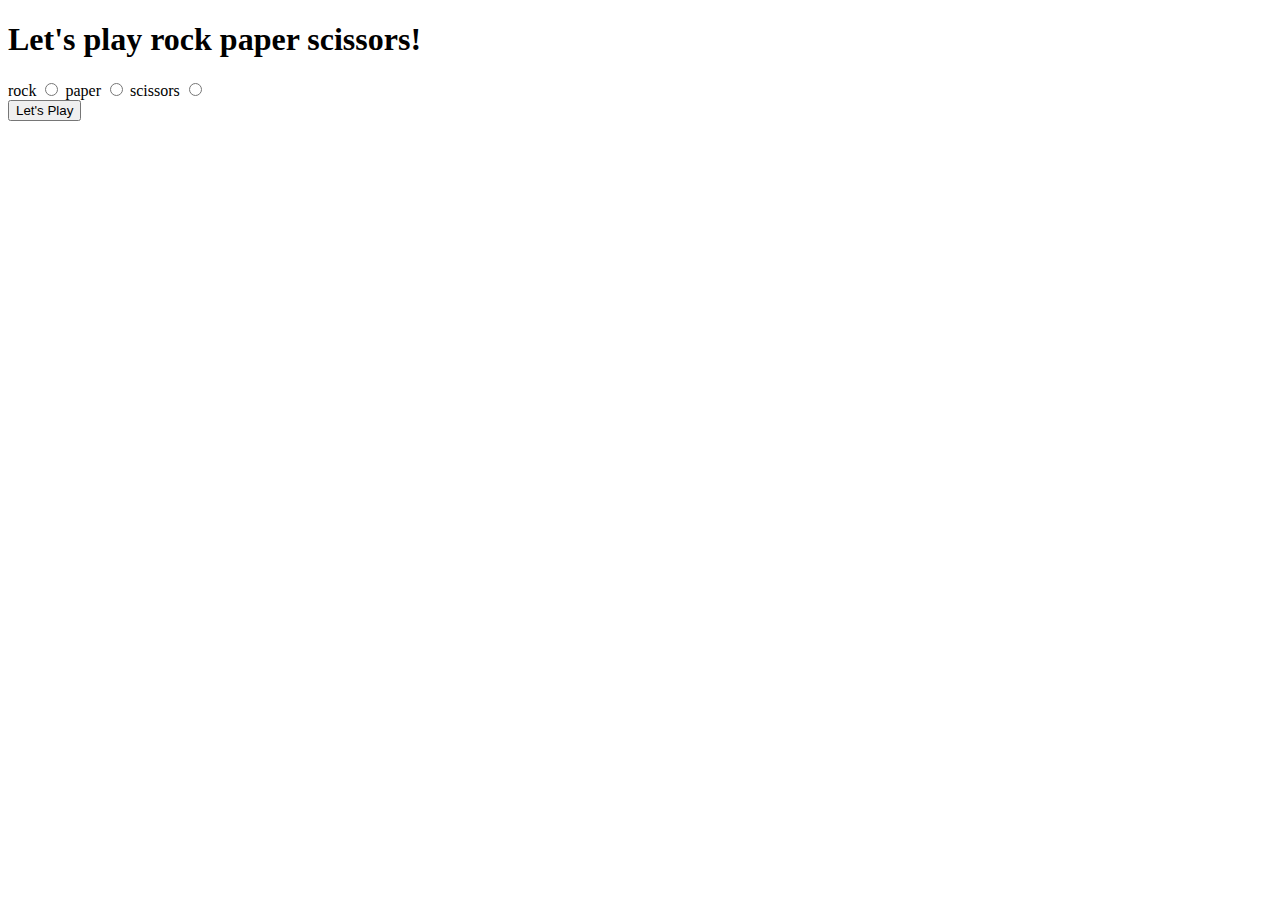
==== rps visual/index.html @ 05843046 "RPS jscript game for both front end support and console only play" ====
<!DOCTYPE html>
<html>
    <body>
        <div id="title">
            <h1>Let's play rock paper scissors!</h1>
        </div>
        <div id="game">
            <form id="choice">
                <label for="rock">rock</label>
                <input id="rock" name="rps" type="radio" value="rock">
                <label for="paper">paper</label>
                <input id="paper" name="rps" type="radio" value="paper">
                <label for="scissors">scissors</label>
                <input id="scissors" name="rps" type="radio" value="scissors">
            </form>
                
            <script>;
                function random_item(items)
                    {
                    var items = ["rock", "paper", "scissors"];
                    var compChoice = items[Math.floor(Math.random()*items.length)]
                    return compChoice;
                    }     
                function playerSelect(){
                    var radios = document.getElementsByName("rps");
                    for(var radio of radios) {
                        if(radio.checked){
                            return radio.value;
                        }
                        }
                }
                var computer = random_item();
                var player = playerSelect();

                function rpsGame(player, computer) {
                    if(player == "rock"){
                        if(computer == "rock"){
                            alert("Player chose " + player + ". Computer chose " + computer + "\nIt's a tie!")
                        }else if (computer == "scissors"){
                            alert("Player chose " + player + ". Computer chose " + computer + "\nI win!")
                        }else{
                            alert("Player chose " + player + ". Computer chose " + computer + "\nI lose!")
                        }
                        }
                }
            </script>
                
            <button onclick="rpsGame()">Let's Play</button>

        </div>
    </body>
</html>
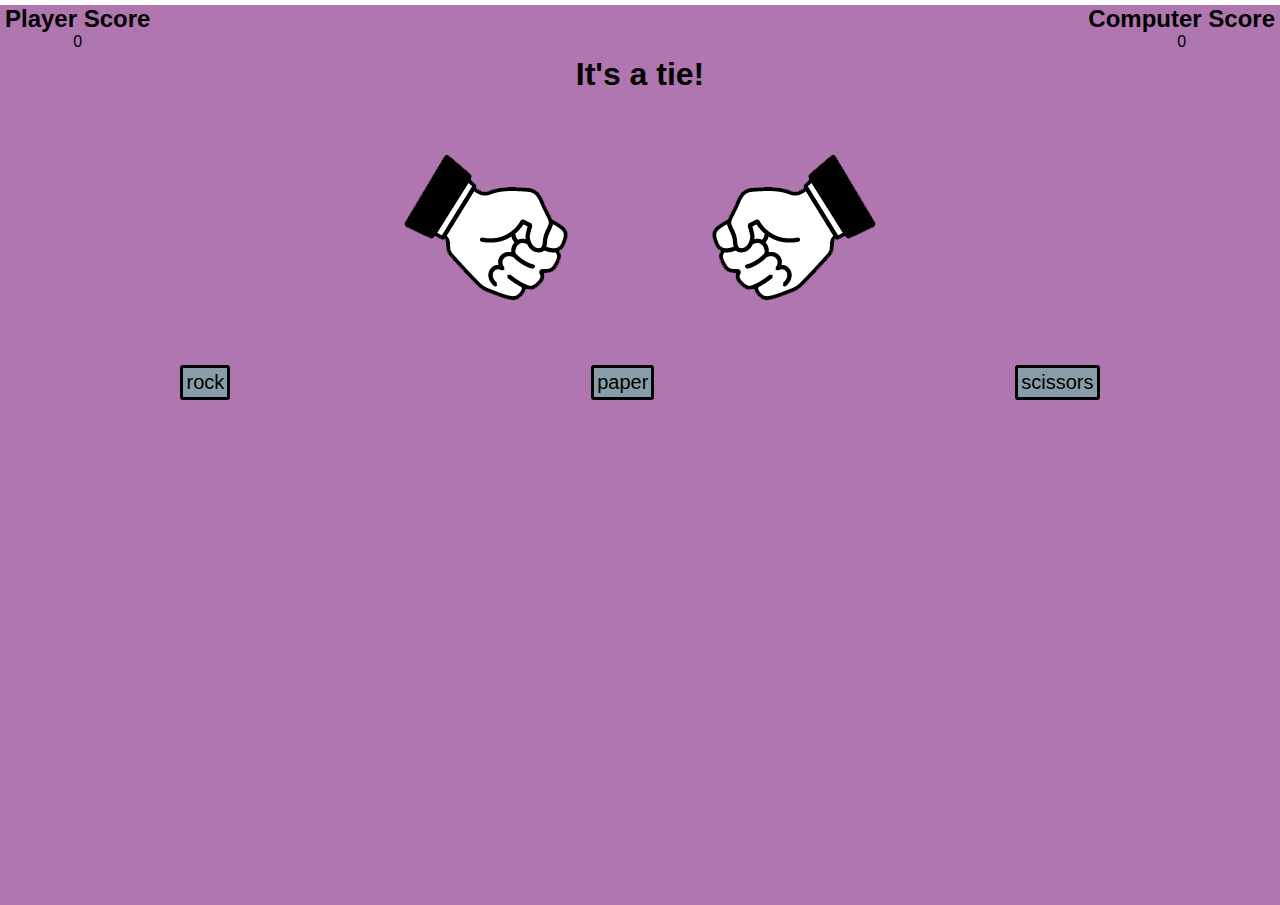
==== commit 8d6039f3: "Finished RPS with buttons and visual display." ====
--- a/rps visual/index.html
+++ b/rps visual/index.html
@@ -1,52 +1,32 @@
 <!DOCTYPE html>
+<head>
+    <link rel="stylesheet" href="style.css">
+</head>
 <html>
-    <body>
-        <div id="title">
-            <h1>Let's play rock paper scissors!</h1>
+<section>
+    <div class="scorebar">
+        <div class="player-score">
+            <h2>Player Score</h2>
+            <p>0</p>
         </div>
-        <div id="game">
-            <form id="choice">
-                <label for="rock">rock</label>
-                <input id="rock" name="rps" type="radio" value="rock">
-                <label for="paper">paper</label>
-                <input id="paper" name="rps" type="radio" value="paper">
-                <label for="scissors">scissors</label>
-                <input id="scissors" name="rps" type="radio" value="scissors">
-            </form>
-                
-            <script>;
-                function random_item(items)
-                    {
-                    var items = ["rock", "paper", "scissors"];
-                    var compChoice = items[Math.floor(Math.random()*items.length)]
-                    return compChoice;
-                    }     
-                function playerSelect(){
-                    var radios = document.getElementsByName("rps");
-                    for(var radio of radios) {
-                        if(radio.checked){
-                            return radio.value;
-                        }
-                        }
-                }
-                var computer = random_item();
-                var player = playerSelect();
+        <div class="computer-score">
+            <h2>Computer Score</h2>
+            <p>0</p>
+        </div>
+    </div>
+    <div class="title">
+        <h1 class="winner">Let's Play Rock Paper Scissors</h1>
+    </div>
+    <div class="hands">
+        <img src="images/rock.png" alt="" class="playerhand">
+        <img src="images/rock.png" alt="" class="computerhand">
+    </div>
+    <div class="choices">
+        <button class="rock">rock</button>
+        <button class="paper">paper</button>
+        <button class="scissors">scissors</button>
+    </div>
+</section>
 
-                function rpsGame(player, computer) {
-                    if(player == "rock"){
-                        if(computer == "rock"){
-                            alert("Player chose " + player + ". Computer chose " + computer + "\nIt's a tie!")
-                        }else if (computer == "scissors"){
-                            alert("Player chose " + player + ". Computer chose " + computer + "\nI win!")
-                        }else{
-                            alert("Player chose " + player + ". Computer chose " + computer + "\nI lose!")
-                        }
-                        }
-                }
-            </script>
-                
-            <button onclick="rpsGame()">Let's Play</button>
-
-        </div>
-    </body>
+    <script src="app.js"></script>
 </html>--- a/rps visual/style.css
+++ b/rps visual/style.css
@@ -0,0 +1,35 @@
+* {
+    margin: 0;
+    padding: 0;
+    box-sizing: border-box;
+}
+section {
+    font-family: sans-serif;
+    background-color: rgb(175, 118, 175);
+    height: 100vh;
+    text-align: center;
+}
+.scorebar {
+    display: flex;
+    justify-content: space-between;
+    align-items: center;
+    margin: 5px;
+}
+.playerhand {
+    transform: rotateY(180deg);
+}
+.choices {
+    display: flex;
+    justify-content: space-around;
+    align-items: center;
+}
+.choices button {
+    background-color:  rgb(136, 157, 168);;
+    color: black;
+    font-size: 20px;
+    padding: 3px;
+    border: black 3px solid;
+    border-radius: 3px;
+    width: auto;
+    cursor: pointer;
+}